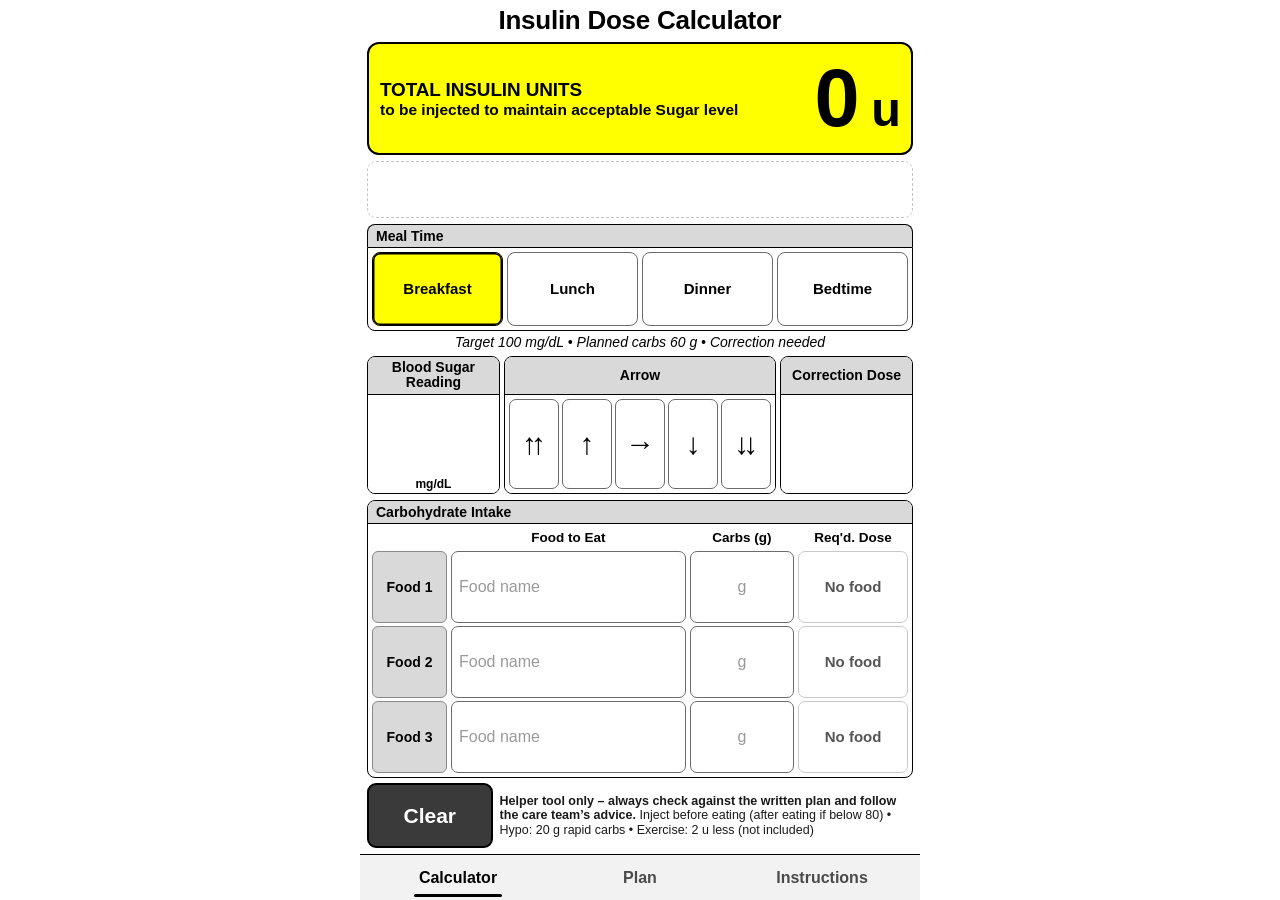
==== index.html @ 491ff611 "Add files via upload" ====
<!doctype html>
<html lang="en">
<head>
  <meta charset="utf-8">
  <meta name="viewport" content="width=device-width, initial-scale=1, maximum-scale=1, viewport-fit=cover">
  <meta name="color-scheme" content="light">
  <meta name="theme-color" content="#ffffff">
  <meta name="mobile-web-app-capable" content="yes">
  <meta name="apple-mobile-web-app-capable" content="yes">
  <meta name="apple-mobile-web-app-status-bar-style" content="default">
  <meta name="apple-mobile-web-app-title" content="Insulin Dose">
  <meta name="format-detection" content="telephone=no">
  <meta name="referrer" content="no-referrer">
  <meta http-equiv="Content-Security-Policy" content="default-src 'self'; img-src 'self' data:; style-src 'self'; script-src 'self'; connect-src 'self'; manifest-src 'self'; worker-src 'self'; base-uri 'none'; form-action 'none'">
  <title>Insulin Dose Calculator</title>
  <link rel="manifest" href="manifest.json">
  <link rel="apple-touch-icon" href="icons/apple-touch-icon.png">
  <link rel="icon" type="image/png" sizes="192x192" href="icons/icon-192.png">
  <link rel="stylesheet" href="style.css">
</head>
<body>
<div class="app" id="app">

  <button type="button" class="update-bar" id="update-bar" hidden>A new version is ready – tap here to reload</button>
  <div class="hud" id="hud" hidden aria-hidden="true">
    <div class="hud-row">
      <div class="hud-total">TOTAL <b id="hud-total">0 u</b></div>
      <div class="hud-reading" id="hud-reading"></div>
    </div>
    <div class="message hud-msg" id="hud-msg" data-base="message hud-msg"></div>
  </div>

  <!-- ===== Calculator (one screen, no scrolling) ===== -->
  <main class="page page-calc" id="page-calc" data-page="calc">

    <h1 class="title">Insulin Dose Calculator</h1>

    <section class="total" id="total-box" aria-live="polite">
      <p class="total-label"><strong>TOTAL INSULIN UNITS</strong> to be injected to maintain acceptable Sugar level</p>
      <output class="total-value" id="total-value"><span id="total-num">0</span><span class="u"> u</span></output>
    </section>

    <!-- Message sits right under the Total so both are read together -->
    <div class="message empty" id="message" role="status" aria-live="polite"></div>

    <section class="meal" aria-label="Meal Time">
      <div class="hdr">Meal Time</div>
      <div class="meal-grid" id="meal-grid" role="radiogroup" aria-label="Meal Time"></div>
      <p class="meal-info" id="meal-info"></p>
    </section>

    <section class="boxes">
      <div class="box box-reading" id="box-reading">
        <label class="box-h" for="reading">Blood Sugar Reading</label>
        <label class="box-b reading-body" for="reading">
          <input class="reading-input" id="reading" type="text" inputmode="numeric" pattern="[0-9]*"
                 maxlength="3" autocomplete="off" autocorrect="off" spellcheck="false" enterkeyhint="done"
                 aria-label="Blood sugar reading in mg/dL">
          <span class="unit">mg/dL</span>
        </label>
      </div>
      <div class="box box-arrow" id="box-arrow">
        <div class="box-h" id="arrow-label">Arrow</div>
        <div class="box-b arrow-btns" id="arrow-btns" role="group" aria-labelledby="arrow-label"></div>
      </div>
      <div class="box box-corr">
        <div class="box-h">Correction Dose</div>
        <div class="box-b"><output class="corr-value" id="correction" aria-live="polite"></output></div>
      </div>
    </section>

    <section class="carbs" aria-label="Carbohydrate Intake">
      <div class="hdr">Carbohydrate Intake</div>
      <div class="carb-grid">
        <div class="ch ch-blank"></div>
        <div class="ch">Food to Eat</div>
        <div class="ch">Carbs (g)</div>
        <div class="ch">Req'd. Dose</div>

        <div class="rl">Food 1</div>
        <input class="food-name" id="food-name-1" type="text" placeholder="Food name" maxlength="40"
               autocomplete="off" autocorrect="off" spellcheck="false" enterkeyhint="next" aria-label="Food 1 name">
        <input class="food-carbs" id="food-carbs-1" type="text" inputmode="decimal" placeholder="g" maxlength="5"
               autocomplete="off" aria-label="Food 1 carbs in grams">
        <output class="food-dose nofood" id="food-dose-1">No food</output>

        <div class="rl">Food 2</div>
        <input class="food-name" id="food-name-2" type="text" placeholder="Food name" maxlength="40"
               autocomplete="off" autocorrect="off" spellcheck="false" enterkeyhint="next" aria-label="Food 2 name">
        <input class="food-carbs" id="food-carbs-2" type="text" inputmode="decimal" placeholder="g" maxlength="5"
               autocomplete="off" aria-label="Food 2 carbs in grams">
        <output class="food-dose nofood" id="food-dose-2">No food</output>

        <div class="rl">Food 3</div>
        <input class="food-name" id="food-name-3" type="text" placeholder="Food name" maxlength="40"
               autocomplete="off" autocorrect="off" spellcheck="false" enterkeyhint="next" aria-label="Food 3 name">
        <input class="food-carbs" id="food-carbs-3" type="text" inputmode="decimal" placeholder="g" maxlength="5"
               autocomplete="off" aria-label="Food 3 carbs in grams">
        <output class="food-dose nofood" id="food-dose-3">No food</output>
      </div>
    </section>

    <div class="bottom">
      <button type="button" class="clear-btn" id="clear">Clear</button>
      <p class="reminder" id="reminder-line"></p>
    </div>
  </main>

  <!-- ===== Plan (read-only, scrolls) ===== -->
  <section class="page page-scroll" id="page-plan" data-page="plan" hidden>
    <div class="doc" id="plan-content"></div>
  </section>

  <!-- ===== Instructions (scrolls) ===== -->
  <section class="page page-scroll" id="page-help" data-page="help" hidden>
    <div class="doc" id="help-content"></div>
  </section>

  <nav class="tabbar" aria-label="Pages">
    <button type="button" class="tab" data-page="calc" aria-selected="true">Calculator</button>
    <button type="button" class="tab" data-page="plan" aria-selected="false">Plan</button>
    <button type="button" class="tab" data-page="help" aria-selected="false">Instructions</button>
  </nav>
</div>
<script src="app.js"></script>
</body>
</html>
---- style.css ----
/* Insulin Dose Calculator – mobile-first, one screen, readable in bright light */

*, *::before, *::after { box-sizing: border-box; }

:root { color-scheme: light; }

html, body {
  margin: 0;
  height: 100%;
  overflow: hidden;
  overscroll-behavior: none;
  background: #fff;
  color: #000;
}
html { -webkit-text-size-adjust: 100%; text-size-adjust: 100%; }
body {
  font-family: -apple-system, BlinkMacSystemFont, "SF Pro Text", "Segoe UI", Roboto, Helvetica, Arial, sans-serif;
  touch-action: manipulation;
  -webkit-tap-highlight-color: transparent;
  -webkit-user-select: none;
  user-select: none;
}
input { -webkit-user-select: text; user-select: text; }
button { font: inherit; color: inherit; cursor: pointer; margin: 0; }
p, h1, h2, h3 { margin: 0; }
[hidden] { display: none !important; }

/* ---------- Full-height frame with notch / home-bar safe areas ---------- */
.app {
  --sat: env(safe-area-inset-top, 0px);
  --sab: env(safe-area-inset-bottom, 0px);
  --sal: env(safe-area-inset-left, 0px);
  --sar: env(safe-area-inset-right, 0px);
  --avail: calc(100vh - var(--sat) - var(--sab));
  --u: calc(var(--avail) / 100);             /* 1% of the usable screen height */
  --side: max(7px, var(--sal));
  --side-r: max(7px, var(--sar));
  --gap: clamp(3px, calc(var(--u) * 0.62), 8px);
  --line: #000;
  --grey: #D9D9D9;
  --yellow: #FFFF00;

  position: relative;
  height: 100vh;
  max-width: 560px;
  margin: 0 auto;
  display: flex;
  flex-direction: column;
  padding-top: var(--sat);
}
@supports (height: 100dvh) {
  .app { height: 100dvh; --avail: calc(100dvh - var(--sat) - var(--sab)); }
}

.page { flex: 1 1 auto; min-height: 0; }

/* ---------- Calculator page: sections share the height ---------- */
.page-calc {
  display: flex;
  flex-direction: column;
  gap: var(--gap);
  padding: calc(var(--gap) * 0.6) var(--side-r) var(--gap) var(--side);
  overflow-x: hidden;
  overflow-y: auto; /* safety net only – the layout is sized so this never scrolls */
}
.page-calc > * { flex: 0 0 auto; }
/* Spare height on bigger phones goes into the boxes (bigger buttons), not into empty gaps */

.title {
  height: clamp(20px, calc(var(--u) * 3.7), 36px);
  display: flex;
  align-items: center;
  justify-content: center;
  font-size: min(clamp(16px, calc(var(--u) * 3), 26px), 5.8vw);
  font-weight: 800;
  letter-spacing: -0.01em;
  line-height: 1;
  white-space: nowrap;
}

/* TOTAL – the biggest thing on screen */
.total {
  display: flex;
  align-items: center;
  gap: 8px;
  min-height: clamp(54px, calc(var(--u) * 12.3), 114px);
  flex-grow: 1 !important;
  padding: 0 10px 0 11px;
  background: var(--yellow);
  border: 2.5px solid var(--line);
  border-radius: 12px;
}
.total-label {
  flex: 1 1 auto;
  min-width: 0;
  font-size: min(clamp(10.5px, calc(var(--u) * 1.8), 15.5px), 3.3vw);
  font-weight: 600;
  line-height: 1.15;
}
.total-label strong {
  display: block;
  font-size: 1.22em;
  font-weight: 900;
  letter-spacing: -0.005em;
}
.total-value {
  flex: 0 0 auto;
  font-size: min(clamp(36px, calc(var(--u) * 9), 88px), 16vw);
  font-weight: 900;
  line-height: 1.12;
  white-space: nowrap;
  font-variant-numeric: tabular-nums;
  letter-spacing: -0.02em;
}
.total-value .u { font-size: 0.6em; font-weight: 800; letter-spacing: 0; }

/* Grey header strips (Excel #D9D9D9) */
.hdr {
  height: clamp(14px, calc(var(--u) * 2.55), 24px);
  display: flex;
  align-items: center;
  padding: 0 8px;
  background: var(--grey);
  border: 1.5px solid var(--line);
  font-size: min(clamp(10.5px, calc(var(--u) * 1.75), 14px), 3.3vw);
  font-weight: 800;
  line-height: 1;
}

/* Meal Time – one row of 4 (snack times removed), so it takes half the spare height it used to */
.meal { display: flex; flex-direction: column; flex-grow: 1 !important; }
.meal .hdr { border-radius: 8px 8px 0 0; border-bottom: 0; }
.meal-grid {
  display: grid;
  grid-template-columns: repeat(4, minmax(0, 1fr));
  flex: 1 1 auto;
  grid-auto-rows: minmax(clamp(32px, calc(var(--u) * 6.2), 56px), 1fr);
  gap: 4px;
  padding: 4px;
  border: 1.5px solid var(--line);
  border-top: 1.5px solid var(--line);
  border-radius: 0 0 8px 8px;
}
.chip {
  display: flex;
  align-items: center;
  justify-content: center;
  min-width: 0;
  padding: 2px 3px;
  background: #fff;
  border: 1.5px solid #6b6b6b;
  border-radius: 8px;
  font-size: min(clamp(10.5px, calc(var(--u) * 1.8), 15px), 3.25vw);
  font-weight: 700;
  line-height: 1.08;
  text-align: center;
  overflow-wrap: anywhere;
}
.chip.on {
  background: var(--yellow);
  border-color: #000;
  box-shadow: inset 0 0 0 1.5px #000;
  font-weight: 900;
}
.meal-info {
  margin-top: 3px;
  font-size: min(clamp(10px, calc(var(--u) * 1.65), 14px), 3vw);
  font-style: italic;
  line-height: 1.15;
  text-align: center;
  white-space: nowrap;
  overflow: hidden;
  text-overflow: ellipsis;
}

/* Row with 3 boxes */
.boxes {
  flex-grow: 1.2 !important;
  display: grid;
  grid-template-columns: minmax(0, 1fr) minmax(0, 2.05fr) minmax(0, 1fr);
  gap: 4px;
}
.box {
  display: flex;
  flex-direction: column;
  min-width: 0;
  border: 1.5px solid var(--line);
  border-radius: 8px;
  overflow: hidden;
}
.box-h {
  height: clamp(24px, calc(var(--u) * 4.3), 38px);
  display: flex;
  align-items: center;
  justify-content: center;
  padding: 0 3px;
  background: var(--grey);
  border-bottom: 1.5px solid var(--line);
  font-size: min(clamp(10px, calc(var(--u) * 1.65), 14px), 2.95vw);
  font-weight: 800;
  line-height: 1.08;
  text-align: center;
}
.box-b {
  flex: 1 1 auto;
  min-height: clamp(42px, calc(var(--u) * 8.5), 78px);
  display: flex;
  align-items: center;
  justify-content: center;
  background: var(--bg, #fff);
  color: var(--fg, #000);
}

/* Blood sugar reading */
.reading-body { flex-direction: column; cursor: text; padding-bottom: 3px; }
.reading-input {
  flex: 1 1 auto;
  min-height: 0;
  width: 100%;
  padding: 0;
  border: 0;
  border-radius: 0;
  outline: none;
  background: transparent;
  color: inherit;
  font: inherit;
  font-size: min(clamp(24px, calc(var(--u) * 5.4), 46px), 9vw);
  font-weight: 900;
  text-align: center;
  font-variant-numeric: tabular-nums;
  caret-color: currentColor;
  -webkit-appearance: none;
  appearance: none;
}
.unit {
  font-size: clamp(9px, calc(var(--u) * 1.4), 12px);
  font-weight: 700;
  line-height: 1;
}
.box-reading:focus-within { box-shadow: 0 0 0 3px #000; }
.coloured .reading-input, .coloured .unit, .msg-red, .msg-green {
  text-shadow: 0 1px 1px rgba(0, 0, 0, 0.3);
}
.box-reading.coloured[data-colour="Yellow"] .reading-input,
.box-reading.coloured[data-colour="Yellow"] .unit { text-shadow: none; }

/* Arrow buttons – only the selected button takes the arrow colour */
.box-arrow .box-b { background: #fff; }
.arrow-btns { gap: 3px; padding: 4px; }
.arrow-btn {
  flex: 1 1 0;
  min-width: 0;
  height: 100%;
  padding: 0;
  background: #fff;
  color: #000;
  border: 1.5px solid #6b6b6b;
  border-radius: 7px;
  font-size: min(clamp(17px, calc(var(--u) * 3.3), 30px), 5.4vw);
  font-weight: 900;
  line-height: 1;
}
.arrow-btn.dbl { letter-spacing: -0.2em; text-indent: -0.2em; }
.arrow-btn.on {
  background: var(--sel-bg);
  color: var(--sel-fg);
  border-color: #000;
  box-shadow: inset 0 0 0 2px #000, 0 0 0 1px #fff;
}

/* Correction dose */
.corr-value {
  font-size: min(clamp(20px, calc(var(--u) * 4.8), 42px), 8.2vw);
  font-weight: 900;
  line-height: 1.12;
  text-align: center;
  white-space: nowrap;
  font-variant-numeric: tabular-nums;
}
.corr-value.small {
  font-size: min(clamp(12px, calc(var(--u) * 2.1), 18px), 3.7vw);
  line-height: 1.1;
  white-space: normal;
}

/* Message banner */
.message {
  min-height: clamp(32px, calc(var(--u) * 6.4), 60px);
  flex-grow: 0.6 !important;
  display: flex;
  align-items: center;
  justify-content: center;
  padding: 0 8px;
  border: 2px solid transparent;
  border-radius: 9px;
  font-size: min(clamp(13px, calc(var(--u) * 2.45), 21px), 3.85vw);
  font-weight: 900;
  line-height: 1.1;
  text-align: center;
}
.message.empty { border: 1.5px dashed #c4c4c4; }
.msg-red { background: #FF0000; color: #fff; border-color: #FF0000; }
.msg-green { background: #00B050; color: #fff; border-color: #00B050; }

/* Blink: red with white text for 0.5 s, then white with red text for 0.5 s (1 per second) */
.message.flash { animation: flash 1s steps(1, end) infinite; }
@keyframes flash {
  0%  { background: #FF0000; color: #fff; border-color: #FF0000; text-shadow: 0 1px 1px rgba(0, 0, 0, 0.3); }
  50% { background: #fff; color: #FF0000; border-color: #FF0000; text-shadow: none; }
}

/* Carbohydrate intake */
.carbs {
  display: flex;
  flex-direction: column;
  flex-grow: 3 !important;
  border: 1.5px solid var(--line);
  border-radius: 8px;
  overflow: hidden;
}
.carbs .hdr { border: 0; border-bottom: 1.5px solid var(--line); }
.carb-grid {
  display: grid;
  grid-template-columns: 14% minmax(0, 1fr) 19.5% 20.5%;
  flex: 1 1 auto;
  grid-template-rows: clamp(13px, calc(var(--u) * 2.35), 22px) repeat(3, minmax(clamp(31px, calc(var(--u) * 5.95), 54px), 1fr));
  gap: 3px 4px;
  padding: 3px 4px 4px;
}
.ch {
  display: flex;
  align-items: center;
  justify-content: center;
  font-size: min(clamp(10px, calc(var(--u) * 1.6), 13.5px), 2.9vw);
  font-weight: 800;
  line-height: 1;
  white-space: nowrap;
}
.rl {
  display: flex;
  align-items: center;
  justify-content: center;
  background: var(--grey);
  border: 1px solid #8a8a8a;
  border-radius: 6px;
  font-size: min(clamp(10px, calc(var(--u) * 1.65), 14px), 2.9vw);
  font-weight: 800;
  white-space: nowrap;
}
.food-name, .food-carbs {
  width: 100%;
  height: 100%;
  min-width: 0;
  padding: 0 7px;
  background: #fff;
  color: #000;
  border: 1.5px solid #6b6b6b;
  border-radius: 7px;
  outline: none;
  font: inherit;
  font-size: 16px; /* 16px or more stops iPhone zooming in */
  font-weight: 600;
  -webkit-appearance: none;
  appearance: none;
}
.food-carbs { text-align: center; font-weight: 800; padding: 0 2px; }
.food-name::placeholder, .food-carbs::placeholder { color: #9a9a9a; font-weight: 500; }
.food-name:focus, .food-carbs:focus { border-color: #000; box-shadow: inset 0 0 0 1.5px #000; }
.needs { border: 2px dashed #E36C09 !important; box-shadow: none !important; }
.food-dose {
  display: flex;
  align-items: center;
  justify-content: center;
  border: 1.5px solid #c9c9c9;
  border-radius: 7px;
  font-size: min(clamp(16px, calc(var(--u) * 3), 26px), 5vw);
  font-weight: 900;
  font-variant-numeric: tabular-nums;
  white-space: nowrap;
}
.food-dose.nofood {
  font-size: min(clamp(11px, calc(var(--u) * 1.8), 15px), 3.2vw);
  font-weight: 600;
  color: #555;
}

/* Clear + reminder line */
.bottom {
  display: grid;
  grid-template-columns: 23% minmax(0, 1fr);
  gap: 7px;
  min-height: clamp(44px, calc(var(--u) * 7), 58px);
  flex-grow: 0.4 !important;
}
.clear-btn {
  height: 100%;
  background: #3a3a3a;
  color: #fff;
  border: 2px solid #000;
  border-radius: 9px;
  font-size: min(clamp(15px, calc(var(--u) * 2.6), 21px), 4.4vw);
  font-weight: 800;
}
.clear-btn:active { background: #000; }
.reminder {
  align-self: center;
  text-wrap: pretty;
  font-size: min(clamp(9px, calc(var(--u) * 1.45), 12.5px), 2.55vw);
  line-height: 1.17;
  color: #1a1a1a;
  overflow: hidden;
  display: -webkit-box;
  -webkit-line-clamp: 4;
  -webkit-box-orient: vertical;
}
.reminder strong { font-weight: 800; }

/* ---------- Bottom tab bar ---------- */
.tabbar {
  flex: 0 0 auto;
  display: grid;
  grid-template-columns: repeat(3, 1fr);
  padding: 0 var(--side-r) var(--sab) var(--side);
  background: #f2f2f2;
  border-top: 1.5px solid #000;
}
.tab {
  position: relative;
  height: clamp(28px, calc(var(--u) * 5), 46px);
  padding: 0;
  background: transparent;
  border: 0;
  color: #4a4a4a;
  font-size: min(clamp(12px, calc(var(--u) * 2), 16px), 3.8vw);
  font-weight: 700;
}
.tab[aria-selected="true"] { color: #000; font-weight: 900; }
.tab[aria-selected="true"]::after {
  content: "";
  position: absolute;
  bottom: 3px;
  left: 26%;
  right: 26%;
  height: 3px;
  background: #000;
  border-radius: 3px;
}

/* ---------- Plan & Instructions pages (these may scroll) ---------- */
.page-scroll {
  overflow-y: auto;
  -webkit-overflow-scrolling: touch;
  overscroll-behavior: contain;
  -webkit-user-select: text;
  user-select: text;
}
.doc { padding: 14px var(--side-r) 28px var(--side); font-size: 15px; line-height: 1.4; }
.doc h2 { font-size: 20px; font-weight: 900; margin: 6px 0 10px; }
.doc h3 { font-size: 15.5px; font-weight: 800; margin: 18px 0 6px; }
.doc ol, .doc ul { margin: 0 0 8px; padding-left: 22px; }
.doc li { margin: 0 0 7px; }
.doc .note { font-size: 13px; color: #333; margin-top: 6px; }
.doc .disclaimer {
  margin: 18px 0 8px;
  padding: 10px 12px;
  background: var(--yellow);
  border: 2px solid #000;
  border-radius: 9px;
  font-weight: 800;
}
.tbl-wrap { overflow-x: auto; }
.tbl { width: 100%; border-collapse: collapse; font-size: 14px; line-height: 1.2; }
.tbl th, .tbl td { border: 1px solid #000; padding: 6px 4px; text-align: center; }
.tbl thead th { background: var(--grey); font-weight: 800; font-size: 12.5px; }
.tbl tbody th { font-weight: 700; text-align: left; }
.tbl.first-wide tbody th { width: 34%; }
.swatch {
  display: inline-block;
  min-width: 3.4em;
  padding: 3px 6px;
  border: 1px solid #000;
  border-radius: 5px;
  background: var(--bg);
  color: var(--fg);
  font-weight: 900;
  text-align: center;
}

/* ---------- Overlays ---------- */
.update-bar {
  position: absolute;
  top: 0;
  left: 0;
  right: 0;
  z-index: 20;
  padding: calc(var(--sat) + 10px) 12px 10px;
  background: #0070C0;
  color: #fff;
  border: 0;
  font-size: 15px;
  font-weight: 800;
  text-align: center;
}
.hud {
  position: fixed;
  top: 0;
  left: 0;
  right: 0;
  z-index: 15;
  max-width: 560px;
  margin: 0 auto;
  display: flex;
  flex-direction: column;
  gap: 5px;
  padding: 6px var(--side-r) 7px var(--side);
  background: #fff;
  border-bottom: 2px solid #000;
  box-shadow: 0 3px 10px rgba(0, 0, 0, 0.25);
  pointer-events: none;
}
.hud-row { display: flex; gap: 6px; height: 46px; }
.hud-total {
  flex: 1 1 auto;
  display: flex;
  align-items: center;
  justify-content: center;
  gap: 10px;
  background: var(--yellow);
  border: 2px solid #000;
  border-radius: 10px;
  font-size: 15px;
  font-weight: 900;
}
.hud-total b { font-size: 30px; font-weight: 900; font-variant-numeric: tabular-nums; }
.hud-reading {
  flex: 0 0 30%;
  display: flex;
  align-items: center;
  justify-content: center;
  background: var(--bg, #fff);
  color: var(--fg, #000);
  border: 2px solid #000;
  border-radius: 10px;
  font-size: 26px;
  font-weight: 900;
  font-variant-numeric: tabular-nums;
}
.hud-reading:empty { display: none; }
.hud-reading::after { content: " mg/dL"; font-size: 11px; font-weight: 700; margin-left: 4px; }
.hud .message { min-height: 40px; font-size: 15px; }
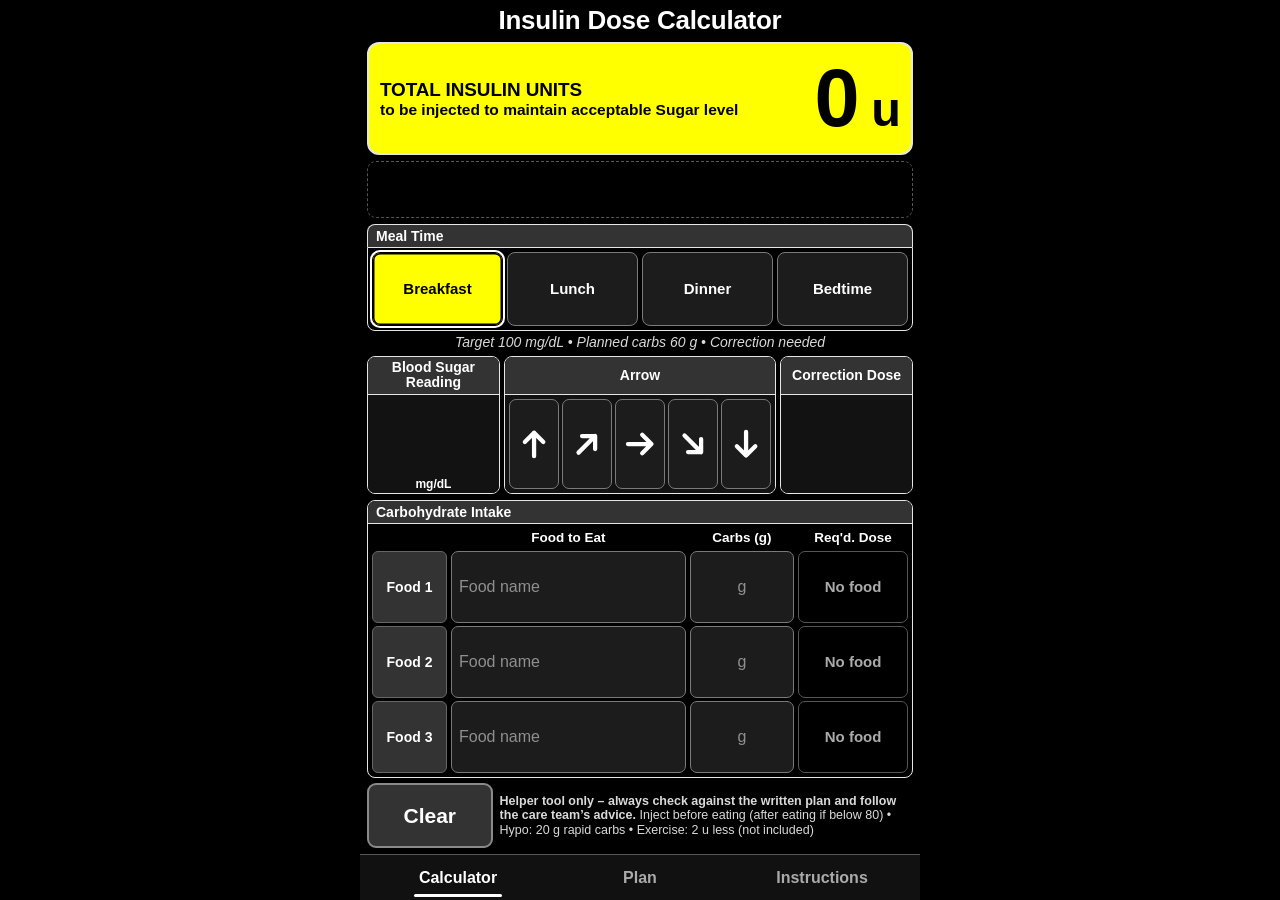
==== commit d93158b3: "Black background and yellow Dose Pen icon Page, lines, headers, inputs, buttons, tabs and the Libre " ====
--- a/index.html
+++ b/index.html
@@ -3,11 +3,11 @@
 <head>
   <meta charset="utf-8">
   <meta name="viewport" content="width=device-width, initial-scale=1, maximum-scale=1, viewport-fit=cover">
-  <meta name="color-scheme" content="light">
-  <meta name="theme-color" content="#ffffff">
+  <meta name="color-scheme" content="dark">
+  <meta name="theme-color" content="#000000">
   <meta name="mobile-web-app-capable" content="yes">
   <meta name="apple-mobile-web-app-capable" content="yes">
-  <meta name="apple-mobile-web-app-status-bar-style" content="default">
+  <meta name="apple-mobile-web-app-status-bar-style" content="black">
   <meta name="apple-mobile-web-app-title" content="Insulin Dose">
   <meta name="format-detection" content="telephone=no">
   <meta name="referrer" content="no-referrer">
--- a/style.css
+++ b/style.css
@@ -260,7 +260,6 @@
   font-weight: 900;
   line-height: 1;
 }
-.arrow-btn.dbl { letter-spacing: -0.2em; text-indent: -0.2em; }
 .arrow-btn.on {
   background: var(--sel-bg);
   color: var(--sel-fg);
@@ -548,3 +547,144 @@
 .hud-reading:empty { display: none; }
 .hud-reading::after { content: " mg/dL"; font-size: 11px; font-weight: 700; margin-left: 4px; }
 .hud .message { min-height: 40px; font-size: 15px; }
+
+/* ---------- Reading from the Libre Shortcut (box over the calculator) ---------- */
+.libre-sheet {
+  position: fixed;
+  inset: 0;
+  z-index: 30;
+  display: flex;
+  align-items: center;
+  justify-content: center;
+  padding: calc(var(--sat) + 16px) calc(var(--sar) + 16px) calc(var(--sab) + 16px) calc(var(--sal) + 16px);
+  background: rgba(0, 0, 0, 0.55);
+}
+.libre-card {
+  width: 100%;
+  max-width: 380px;
+  max-height: 100%;
+  overflow-y: auto;
+  display: flex;
+  flex-direction: column;
+  gap: 12px;
+  padding: 18px 16px 16px;
+  background: #fff;
+  border: 2.5px solid #000;
+  border-radius: 12px;
+  text-align: center;
+}
+.libre-card h2 { font-size: 19px; font-weight: 800; }
+.libre-value {
+  padding: 10px 8px;
+  border: 2px solid #000;
+  border-radius: 8px;
+  background: var(--bg, #fff);
+  color: var(--fg, #000);
+  font-size: 56px;
+  font-weight: 900;
+  line-height: 1;
+  font-variant-numeric: tabular-nums;
+}
+.libre-value span { margin-left: 6px; font-size: 18px; font-weight: 700; }
+.libre-time { font-size: 18px; font-weight: 800; }
+.libre-arrow { font-size: 16px; line-height: 1.35; }
+.libre-problem { font-size: 18px; font-weight: 700; line-height: 1.35; color: #C00000; }
+.libre-btns { display: flex; flex-direction: column; gap: 10px; margin-top: 2px; }
+.libre-btns button {
+  min-height: 52px;
+  padding: 8px 12px;
+  background: #fff;
+  border: 2px solid #000;
+  border-radius: 10px;
+  font-size: 18px;
+  font-weight: 800;
+}
+.libre-btns .primary { background: #00703C; border-color: #00703C; color: #fff; }
+.libre-btns button:focus-visible { outline: 3px solid #0070C0; outline-offset: 2px; }
+
+/* Trend arrow icon (drawn, so every arrow looks the same) */
+.arrow-icon { display: inline-block; width: 1.05em; height: 1.05em; vertical-align: -0.17em; }
+.arrow-btn .arrow-icon { width: 1.15em; height: 1.15em; vertical-align: middle; }
+.libre-arrow .arrow-icon { width: 1.25em; height: 1.25em; vertical-align: -0.3em; }
+.libre-arrow .libre-arrow-big { width: 1.8em; height: 1.8em; vertical-align: -0.55em; }
+.swatch .arrow-icon { width: 1.3em; height: 1.3em; vertical-align: middle; }
+
+/* ==========================================================================
+   BLACK BACKGROUND
+   Neutral parts (page, lines, headers, inputs, buttons, tabs) are dark.
+   The plan's colours stay exactly the same: the yellow Total, the reading
+   and arrow colours, and the red/green messages.
+   ========================================================================== */
+:root { color-scheme: dark; }
+html, body { background: #000; color: #fff; }
+.app {
+  --line: #E6E6E6;     /* lines around sections */
+  --grey: #333333;     /* header strips (were Excel light grey) */
+  --field: #1C1C1C;    /* inputs and buttons */
+  --field-line: #7A7A7A;
+}
+
+/* Anything on the plan's yellow keeps black text */
+.total, .chip.on, .hud-total, .doc .disclaimer { color: #000; }
+
+/* Header strips: dark grey with white text */
+.hdr, .box-h { color: #fff; }
+
+/* Meal time chips */
+.chip { background: var(--field); color: #fff; border-color: var(--field-line); }
+.chip.on {
+  background: var(--yellow);
+  color: #000;
+  border-color: #000;
+  box-shadow: inset 0 0 0 1.5px #000, 0 0 0 2px #fff;
+}
+.meal-info { color: #D9D9D9; }
+
+/* Reading, arrow and correction boxes (the reading keeps its plan colour once typed) */
+.box-b { background: var(--bg, #121212); color: var(--fg, #fff); }
+.box-reading:focus-within { box-shadow: 0 0 0 3px #fff; }
+.box-arrow .box-b { background: #121212; }
+.arrow-btn { background: var(--field); color: #fff; border-color: var(--field-line); }
+.arrow-btn.on { border-color: #000; box-shadow: inset 0 0 0 2px #000, 0 0 0 2px #fff; }
+
+/* Message area when empty */
+.message.empty { border-color: #555; }
+
+/* Carbohydrate rows */
+.rl { color: #fff; border-color: #666; }
+.food-name, .food-carbs { background: var(--field); color: #fff; border-color: var(--field-line); }
+.food-name::placeholder, .food-carbs::placeholder { color: #8F8F8F; }
+.food-name:focus, .food-carbs:focus { border-color: #fff; box-shadow: inset 0 0 0 1.5px #fff; }
+.food-dose { border-color: #555; }
+.food-dose.nofood { color: #ABABAB; }
+
+/* Clear button and reminder line */
+.clear-btn { background: #333; color: #fff; border-color: #8A8A8A; }
+.clear-btn:active { background: #555; }
+.reminder { color: #D9D9D9; }
+
+/* Tab bar */
+.tabbar { background: #111; border-top-color: #555; }
+.tab { color: #ABABAB; }
+.tab[aria-selected="true"] { color: #fff; }
+.tab[aria-selected="true"]::after { background: #fff; }
+
+/* Plan and Instructions pages */
+.doc .note { color: #C8C8C8; }
+.doc .disclaimer { color: #000; }
+.tbl th, .tbl td { border-color: #666; }
+.tbl thead th { color: #fff; }
+
+/* Keypad strip at the top */
+.hud { background: #000; border-bottom-color: #fff; box-shadow: 0 3px 10px rgba(255, 255, 255, 0.15); }
+.hud-total { color: #000; border-color: #fff; }
+.hud-reading { background: var(--bg, #121212); color: var(--fg, #fff); border-color: #fff; }
+
+/* Libre reading box */
+.libre-sheet { background: rgba(0, 0, 0, 0.75); }
+.libre-card { background: #121212; color: #fff; border-color: #fff; }
+.libre-value { border-color: #fff; }
+.libre-problem { color: #FF7A7A; }
+.libre-btns button { background: var(--field); color: #fff; border-color: #fff; }
+.libre-btns .primary { background: #00703C; border-color: #00703C; color: #fff; }
+.libre-btns button:focus-visible { outline-color: #4DA3FF; }
